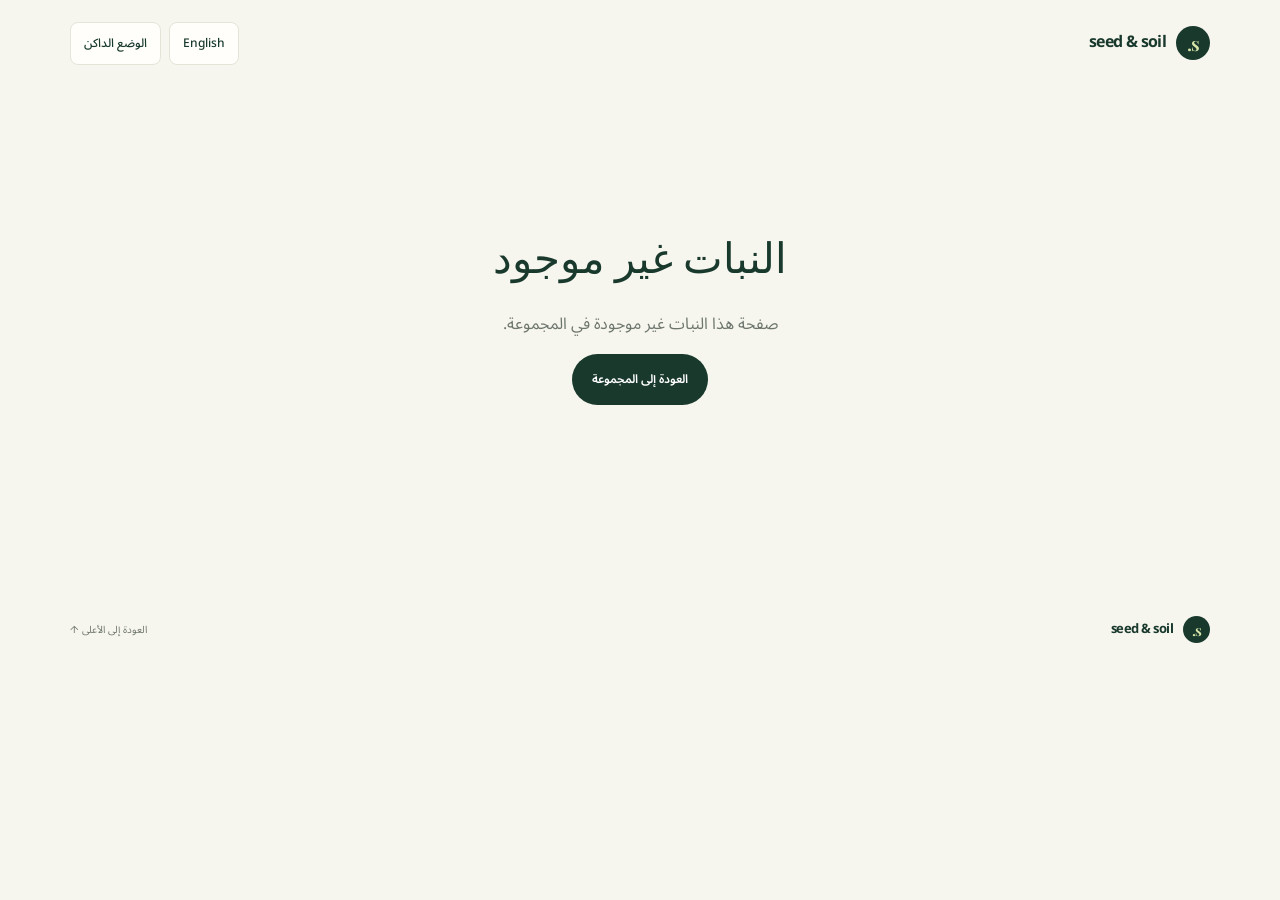
==== plants/index.html @ 62f989cf "Add Arabic plant catalog and animated details Co-authored-by: Copilot App <223556219+Copilot@users.n" ====
<!doctype html>
<html lang="ar" dir="rtl">
<head>
  <meta charset="utf-8">
  <meta name="viewport" content="width=device-width, initial-scale=1">
  <meta name="theme-color" content="#f6f5ee">
  <meta name="description" content="Plant information, photos, and a QR code for your seed display.">
  <title>معلومات النبات — Seed &amp; Soil</title>
  <link rel="preconnect" href="https://images.unsplash.com">
  <link rel="stylesheet" href="../styles.css">
  <script src="../app.js" defer></script>
</head>
<body>
  <header class="topbar wrap">
    <a class="brand" href="../" aria-label="الصفحة الرئيسية - Seed & Soil"><span class="brand-mark" aria-hidden="true">s.</span><span>seed &amp; soil</span></a>
    <nav class="site-controls" aria-label="إعدادات الموقع" data-i18n-aria="siteSettings">
      <button class="control-button" type="button" data-language-button aria-label="تغيير اللغة">English</button>
      <button class="control-button theme-button" type="button" data-theme-button aria-pressed="false">الوضع الداكن</button>
    </nav>
  </header>
  <main class="detail-main wrap" data-plant-page aria-live="polite">
    <noscript>يلزم تفعيل JavaScript لعرض معلومات النباتات.</noscript>
  </main>
  <footer class="footer wrap">
    <a class="brand brand-small" href="../"><span class="brand-mark" aria-hidden="true">s.</span><span>seed &amp; soil</span></a>
    <a class="back-top" href="#top" data-i18n="backToTop">العودة إلى الأعلى ↑</a>
  </footer>
</body>
</html>
---- styles.css ----
@import url('https://fonts.googleapis.com/css2?family=DM+Sans:wght@400;500;600;700&family=Playfair+Display:ital,wght@0,500;0,600;1,500;1,600&display=swap');
@import url('https://fonts.googleapis.com/css2?family=Noto+Sans+Arabic:wght@400;500;600;700&display=swap');
:root{--ink:#19392d;--muted:#6d766d;--paper:#f6f5ee;--white:#fffefa;--leaf:#496b4f;--lime:#d8e6a9;--line:#e4e4d8;--orange:#c67642;--serif:'Playfair Display',Georgia,serif;--sans:'DM Sans',Arial,sans-serif;--radius:18px}
*{box-sizing:border-box}html{scroll-behavior:smooth;scroll-padding-top:22px}body{margin:0;background:var(--paper);color:var(--ink);font:16px/1.6 var(--sans);-webkit-font-smoothing:antialiased}a{color:inherit}.wrap{width:min(1140px,calc(100% - 48px));margin-inline:auto}.sr-only{position:absolute;width:1px;height:1px;padding:0;margin:-1px;overflow:hidden;clip:rect(0,0,0,0);white-space:nowrap;border:0}
.topbar{height:86px;display:flex;align-items:center;justify-content:space-between}.brand{display:inline-flex;align-items:center;gap:10px;text-decoration:none;font-size:16px;font-weight:700;letter-spacing:-.04em}.brand-mark{display:grid;place-items:center;width:34px;height:34px;border-radius:50%;background:var(--ink);color:var(--lime);font:600 19px var(--serif)}.top-link{font-size:13px;font-weight:600;text-decoration:none}.top-link span{margin-left:10px;color:var(--leaf)}
.hero{min-height:510px;position:relative;display:grid;grid-template-columns:1fr .94fr;align-items:center;gap:8%;padding:35px 0 62px}.hero-copy{padding:10px 0 35px}.eyebrow{text-transform:uppercase;letter-spacing:.13em;font-weight:700;font-size:10px;margin:0 0 20px;color:var(--leaf)}.eyebrow-dot,.art-label-dot{display:inline-block;width:7px;height:7px;background:#88a057;border-radius:50%;margin-right:8px;vertical-align:1px}.eyebrow-year{letter-spacing:.04em;font-weight:500;color:#899084}.hero h1{font:500 clamp(54px,7vw,87px)/.99 var(--serif);letter-spacing:-.055em;margin:0;max-width:530px}.hero h1 span{font-style:italic;color:var(--leaf)}.hero-description{max-width:390px;color:var(--muted);font-size:15px;margin:23px 0 26px}.button{display:inline-flex;align-items:center;justify-content:center;gap:21px;border-radius:100px;padding:13px 20px;font:600 12px var(--sans);text-decoration:none;transition:transform .18s,background .18s}.button:hover{transform:translateY(-2px)}.button-dark{background:var(--ink);color:white}.button-dark:hover{background:#2d5744}.hero-art{height:380px;position:relative;border-radius:170px 170px 18px 18px;overflow:hidden;background:#d6ddc9 url('https://images.unsplash.com/photo-1497250681960-ef046c08a56e?auto=format&fit=crop&w=1100&q=85') center 53%/cover no-repeat}.hero-art:after{content:"";position:absolute;inset:0;background:linear-gradient(180deg,rgba(17,45,33,.12),transparent 40%,rgba(17,45,33,.12))}.art-label{position:absolute;z-index:1;top:20px;left:23px;color:white;font-size:9px;letter-spacing:.16em;font-weight:700}.art-label-dot{background:#d8e6a9}.hero-art-sticker{position:absolute;z-index:2;right:24px;bottom:25px;width:98px;height:98px;border-radius:50%;background:var(--lime);display:grid;align-content:center;justify-items:center;text-align:center;text-transform:uppercase;font-size:11px;font-weight:700;line-height:1.2;transform:rotate(8deg)}.hero-art-sticker span{font-size:19px;margin-top:3px}.hero-foot{position:absolute;bottom:12px;left:0;right:0;display:flex;justify-content:space-between;color:#869082;font-size:9px;letter-spacing:.14em;font-weight:700}.hero-foot span span{color:var(--orange);margin-left:8px}
.collection{padding:90px 0 96px}.section-heading{display:flex;justify-content:space-between;align-items:end;margin-bottom:30px}.section-heading .eyebrow{margin-bottom:8px}.section-heading h2{font:500 clamp(38px,5vw,53px)/1.1 var(--serif);letter-spacing:-.04em;margin:0}.heading-period{color:var(--orange)}.collection-count{font-size:12px;color:var(--muted);margin:0 0 5px}.collection-tools{display:flex;align-items:center;justify-content:space-between;gap:18px;margin-bottom:24px}.search-box{height:43px;width:min(270px,100%);display:flex;align-items:center;gap:9px;padding:0 13px;border:1px solid var(--line);border-radius:8px;background:var(--white)}.search-icon{font-size:20px;color:var(--leaf);line-height:1}.search-box input{width:100%;border:0;outline:0;background:transparent;color:var(--ink);font:12px var(--sans)}.search-box:focus-within{outline:2px solid #aebd88;outline-offset:2px}.filter-list{display:flex;gap:8px;flex-wrap:wrap}.filter-chip{padding:9px 14px;border:1px solid var(--line);border-radius:99px;background:transparent;color:var(--muted);font:500 11px var(--sans);cursor:pointer;transition:all .15s}.filter-chip:hover,.filter-chip:focus-visible{border-color:var(--leaf);color:var(--ink)}.filter-chip.is-active{background:var(--ink);border-color:var(--ink);color:white}.plant-grid{display:grid;grid-template-columns:repeat(4,minmax(0,1fr));gap:18px}.plant-card{min-width:0;background:var(--white);border-radius:var(--radius);overflow:hidden;transition:transform .2s,box-shadow .2s}.plant-card:hover{transform:translateY(-5px);box-shadow:0 12px 30px #19392d14}.card-image-link{display:block;position:relative;overflow:hidden;background:#dce1d2;aspect-ratio:.88}.card-image{width:100%;height:100%;display:block;object-fit:cover;transition:transform .4s}.plant-card:hover .card-image{transform:scale(1.04)}.card-number{position:absolute;left:13px;top:13px;background:#fffefaeb;border-radius:99px;padding:5px 9px;font-size:9px;letter-spacing:.06em;font-weight:700}.card-content{padding:17px 17px 18px}.card-category{text-transform:uppercase;letter-spacing:.12em;font-size:9px;color:var(--leaf);font-weight:700;margin:0 0 6px}.card-title{font:500 22px/1.2 var(--serif);margin:0 0 4px;letter-spacing:-.02em}.card-title a{text-decoration:none}.card-title a:hover{text-decoration:underline}.card-latin{font:italic 11px var(--serif);color:var(--muted);margin:0}.card-bottom{display:flex;justify-content:space-between;align-items:center;border-top:1px solid var(--line);margin-top:15px;padding-top:12px;font-size:10px;color:var(--muted)}.card-link{font-size:12px;color:var(--ink);text-decoration:none;font-weight:700}.card-link:hover{text-decoration:underline}.empty-state{padding:35px;text-align:center;color:var(--muted);background:#fffefa;border-radius:12px}.sample-note{margin:23px 0 0;color:var(--muted);font-size:11px}.sample-note>span{color:var(--orange);margin-right:5px}.sample-note code{font:11px ui-monospace,Consolas,monospace;background:#ebece2;padding:2px 5px;border-radius:4px}
.note-band{background:#e8ebdd}.note-band-inner{min-height:150px;display:flex;align-items:center;gap:20px}.note-flower{font-size:31px;color:var(--leaf)}.note-band p{font:500 clamp(23px,3vw,34px) var(--serif);letter-spacing:-.02em;margin:0}.note-band p em{color:var(--leaf)}.note-signature{margin-left:auto;font:italic 14px var(--serif);color:var(--muted)}.footer{min-height:90px;display:flex;align-items:center;justify-content:space-between;gap:15px}.brand-small{font-size:13px}.brand-small .brand-mark{width:27px;height:27px;font-size:15px}.footer p,.back-top{font-size:10px;color:var(--muted);text-decoration:none;margin:0}.footer p span{color:var(--orange)}.back-top:hover{text-decoration:underline}
/* Detail pages */
.detail-main{padding:24px 0 90px}.breadcrumb{font-size:11px;color:var(--muted);margin:0 0 26px}.breadcrumb a{text-decoration:none}.breadcrumb a:hover{text-decoration:underline}.detail-hero{display:grid;grid-template-columns:1fr 1fr;gap:8%;align-items:center}.detail-copy{padding:0 0 20px}.detail-title{font:500 clamp(48px,6.6vw,78px)/1 var(--serif);letter-spacing:-.05em;margin:0 0 8px}.detail-latin{font:italic 18px var(--serif);color:var(--leaf);margin:0 0 21px}.detail-description{max-width:460px;color:var(--muted);font-size:14px}.detail-tags{display:flex;gap:8px;flex-wrap:wrap;margin-top:22px}.detail-tag{border-radius:99px;padding:6px 11px;background:#e8ebdd;color:#45614a;font-size:10px;font-weight:600}.detail-visual{position:relative;border-radius:150px 150px 18px 18px;overflow:hidden;aspect-ratio:.86;background:#dce1d2}.detail-visual img{width:100%;height:100%;display:block;object-fit:cover}.gallery-caption{position:absolute;left:16px;bottom:15px;background:#fffefaeb;border-radius:99px;padding:7px 12px;font-size:10px;color:var(--ink)}.gallery-controls{display:flex;align-items:center;gap:12px;margin-top:13px;justify-content:flex-end}.gallery-button{width:38px;height:38px;border:1px solid var(--line);border-radius:50%;background:var(--white);color:var(--ink);font-size:16px;cursor:pointer}.gallery-button:hover,.gallery-button:focus-visible{background:var(--ink);color:white}.gallery-count{font-size:10px;color:var(--muted);min-width:36px;text-align:center}.detail-content{display:grid;grid-template-columns:minmax(0,1fr) 280px;gap:55px;margin-top:64px;align-items:start}.detail-content h2{font:500 31px var(--serif);letter-spacing:-.03em;margin:0 0 21px}.info-list{border-top:1px solid var(--line)}.info-group{border-bottom:1px solid var(--line)}.info-group summary{list-style:none;cursor:pointer;display:flex;justify-content:space-between;gap:15px;align-items:center;padding:17px 4px;font:500 18px var(--serif)}.info-group summary::-webkit-details-marker{display:none}.info-group summary:after{content:'+';font:400 20px var(--sans);color:var(--leaf)}.info-group[open] summary:after{content:'−'}.info-group summary:focus-visible{outline:2px solid #aebd88;outline-offset:2px}.info-body{color:var(--muted);font-size:13px;padding:0 30px 18px 4px}.info-body p{margin:0 0 8px}.info-body p:last-child{margin-bottom:0}.qr-card{background:var(--white);border:1px solid var(--line);border-radius:14px;padding:20px;text-align:center;position:sticky;top:20px}.qr-card h3{font:500 21px var(--serif);margin:0 0 4px}.qr-card>p{font-size:10px;color:var(--muted);margin:0 0 13px}.qr-image{width:160px;height:160px;display:block;margin:0 auto 13px;image-rendering:pixelated}.qr-open{display:inline-block;color:var(--leaf);font-size:10px;font-weight:600;margin-bottom:13px}.url-field{width:100%;padding:9px 10px;border:1px solid var(--line);border-radius:6px;color:var(--muted);background:#fbfaf4;font:10px var(--sans);text-overflow:ellipsis}.copy-button{width:100%;border:0;border-radius:6px;background:var(--ink);color:white;padding:10px;margin-top:8px;font:600 11px var(--sans);cursor:pointer}.copy-button:hover{background:#2d5744}.copy-status{min-height:16px;font-size:10px;color:var(--leaf);margin:7px 0 0}.qr-credit{font-size:9px!important;margin-top:10px!important}.more-plants{margin-top:75px;border-top:1px solid var(--line);padding-top:28px}.more-plants h2{font:500 29px var(--serif);margin:0 0 18px}.more-link{display:inline-flex;gap:9px;align-items:center;font-size:12px;font-weight:600;text-decoration:none}.more-link:hover{text-decoration:underline}.not-found{padding:90px 0;text-align:center}.not-found h1{font:500 42px var(--serif)}.not-found p{color:var(--muted)}
@media(max-width:850px){.hero{gap:5%;grid-template-columns:1fr .8fr}.hero-art{height:330px}.plant-grid{grid-template-columns:repeat(2,minmax(0,1fr));gap:14px}.detail-content{grid-template-columns:minmax(0,1fr) 240px;gap:28px}.qr-card{padding:16px}.qr-image{width:140px;height:140px}}
@media(max-width:600px){.wrap{width:min(100% - 34px,440px)}.topbar{height:70px}.top-link{font-size:11px}.hero{display:flex;flex-direction:column;align-items:stretch;gap:20px;padding:32px 0 45px}.hero-copy{padding:0}.hero h1{font-size:64px}.hero-description{font-size:13px;max-width:320px}.hero-art{height:260px;width:100%;border-radius:130px 130px 16px 16px}.hero-foot{bottom:8px}.collection{padding:62px 0 67px}.section-heading h2{font-size:42px}.collection-tools{align-items:flex-start;flex-direction:column;margin-bottom:18px}.search-box{width:100%}.filter-list{gap:6px}.filter-chip{padding:8px 11px;font-size:10px}.plant-grid{gap:10px}.card-content{padding:12px}.card-title{font-size:18px}.card-category{font-size:8px}.card-bottom{font-size:9px}.note-band-inner{min-height:135px;gap:12px}.note-flower{font-size:24px}.note-band p{font-size:24px}.note-signature{font-size:11px}.footer{min-height:84px;flex-wrap:wrap;padding:16px 0}.footer p{order:3;width:100%;text-align:center}.detail-main{padding-top:12px}.detail-hero{display:flex;flex-direction:column-reverse;align-items:stretch;gap:20px}.detail-visual{width:100%;aspect-ratio:1.08;border-radius:120px 120px 16px 16px}.detail-title{font-size:57px}.detail-latin{font-size:16px;margin-bottom:13px}.detail-description{font-size:13px}.detail-content{display:flex;flex-direction:column;gap:30px;margin-top:42px}.detail-content>div{width:100%}.detail-content h2{font-size:28px}.qr-card{position:static;width:100%;max-width:360px;align-self:center}.qr-image{width:160px;height:160px}.more-plants{margin-top:48px}.detail-copy .eyebrow{margin-bottom:10px}}
@media(prefers-reduced-motion:reduce){*,*::before,*::after{scroll-behavior:auto!important;transition:none!important}}

/* Language, theme, and collection view controls */
:root{--ink:#19392d;--muted:#6d766d;--paper:#f6f5ee;--white:#fffefa;--leaf:#496b4f;--lime:#d8e6a9;--line:#e4e4d8;--orange:#c67642}
:root[data-theme="dark"]{color-scheme:dark;--ink:#e7eee8;--muted:#b0bdb4;--paper:#151e19;--white:#202c25;--leaf:#a7c996;--lime:#394c37;--line:#39453d;--orange:#e2a36f}
:root[data-theme="dark"] .filter-chip.is-active,:root[data-theme="dark"] .button-dark,:root[data-theme="dark"] .copy-button{background:#52755c;border-color:#52755c;color:#fff}
:root[data-theme="dark"] .card-number,:root[data-theme="dark"] .gallery-caption{background:#17231deb;color:var(--ink)}
:root[data-theme="dark"] .detail-tag,:root[data-theme="dark"] .plant-wheel::before{background:#2b3a30;color:var(--ink)}
:root[data-theme="dark"] .url-field{background:#17211b;border-color:var(--line);color:var(--ink)}
.site-controls{display:flex;align-items:center;gap:8px}.control-button{min-height:38px;padding:8px 13px;border:1px solid var(--line);border-radius:8px;background:var(--white);color:var(--ink);font:500 12px var(--sans);cursor:pointer}.control-button:hover{border-color:var(--leaf)}.control-button:focus-visible,.wheel-button:focus-visible{outline:2px solid var(--leaf);outline-offset:2px}
.collection{padding-top:42px}.section-heading h1{font:500 clamp(36px,5vw,52px)/1.15 var(--serif);letter-spacing:-.035em;margin:0}.collection-tools{margin-bottom:16px}
.wheel-controls{display:flex;align-items:center;justify-content:center;gap:16px;margin:8px 0 10px}.wheel-button{display:grid;place-items:center;width:42px;height:42px;border:1px solid var(--line);border-radius:50%;background:var(--white);color:var(--ink);font-size:20px;cursor:pointer}.wheel-button:hover:not(:disabled){background:var(--ink);color:var(--white)}.wheel-button:disabled{opacity:.45;cursor:not-allowed}.wheel-position{min-width:170px;text-align:center;color:var(--muted);font-size:12px}
.plant-wheel{position:relative;display:block;width:min(100%,780px);min-height:clamp(460px,65vw,680px);margin:8px auto 28px;border-radius:50%;background:radial-gradient(circle,transparent 0 29%,color-mix(in srgb,var(--leaf) 14%,transparent) 29.2% 29.5%,transparent 29.7% 60%,color-mix(in srgb,var(--leaf) 18%,transparent) 60.2% 60.5%,transparent 60.7%);touch-action:pan-y;user-select:none;cursor:grab}.plant-wheel:active{cursor:grabbing}.plant-wheel:not(.has-plants){display:none}.plant-wheel::before{content:attr(data-wheel-label);display:grid;place-items:center;position:absolute;z-index:0;left:50%;top:50%;width:118px;height:118px;padding:12px;transform:translate(-50%,-50%);border-radius:50%;background:#e8ebdd;color:var(--leaf);font-size:11px;font-weight:700;letter-spacing:.08em;text-align:center}.plant-wheel .plant-card{position:absolute;z-index:1;left:50%;top:50%;width:clamp(120px,16vw,178px);transform:translate(-50%,-50%) rotate(var(--wheel-angle)) translateY(var(--wheel-radius)) rotate(var(--wheel-counter-angle));box-shadow:0 6px 24px #19392d1f;transition:transform .55s cubic-bezier(.2,.8,.2,1)}.plant-card-link{display:block;height:100%;color:inherit;text-decoration:none}.plant-card-link:focus-visible{outline:3px solid var(--leaf);outline-offset:3px;border-radius:var(--radius)}.plant-card:focus-within .card-image{transform:scale(1.04)}.plant-wheel .card-image-link{aspect-ratio:1.04}.plant-wheel .card-content{padding:10px 12px 12px}.plant-wheel .card-title{font-size:17px}.plant-wheel .card-bottom{font-size:9px;margin-top:8px;padding-top:7px}
:root[dir="rtl"] body{font-family:'Noto Sans Arabic','DM Sans',Arial,sans-serif}:root[dir="rtl"] .brand,:root[dir="rtl"] .button,:root[dir="rtl"] .control-button,:root[dir="rtl"] .wheel-button,:root[dir="rtl"] .filter-chip,:root[dir="rtl"] input{font-family:'Noto Sans Arabic','DM Sans',Arial,sans-serif}:root[dir="rtl"] .section-heading h1,:root[dir="rtl"] .card-title,:root[dir="rtl"] .detail-title,:root[dir="rtl"] .detail-content h2,:root[dir="rtl"] .info-group summary,:root[dir="rtl"] .qr-card h3,:root[dir="rtl"] .more-plants h2{font-family:'Noto Sans Arabic',Tahoma,sans-serif;letter-spacing:0}:root[dir="rtl"] .card-latin,:root[dir="rtl"] .detail-latin{direction:ltr;text-align:right}:root[dir="rtl"] .card-number{left:auto;right:13px}:root[dir="rtl"] .gallery-caption{left:auto;right:16px}:root[dir="rtl"] .info-body{padding:0 4px 18px 30px}:root[dir="rtl"] .qr-card,:root[dir="rtl"] .card-content{text-align:start}:root[dir="rtl"] .qr-card{text-align:center}
@media(max-width:600px){.collection{padding-top:28px}.site-controls{gap:5px}.control-button{padding:7px 9px;font-size:10px}.collection-tools{gap:12px}.plant-wheel{min-height:440px;width:min(100%,440px);background:radial-gradient(circle,transparent 0 29%,color-mix(in srgb,var(--leaf) 14%,transparent) 29.2% 29.6%,transparent 29.8% 60%,color-mix(in srgb,var(--leaf) 18%,transparent) 60.2% 60.6%,transparent 60.8%)}.plant-wheel::before{width:88px;height:88px;font-size:9px}.plant-wheel .plant-card{width:clamp(118px,36vw,145px)}.plant-wheel .card-title{font-size:15px}.plant-wheel .card-content{padding:9px}.plant-wheel .card-latin{font-size:9px}.plant-wheel .card-bottom{font-size:8px}}

/* Swipeable featured cards above the complete plant list */
.swipe-section{padding:28px 0 52px;border-bottom:1px solid var(--line);margin-bottom:38px}.swipe-heading{text-align:center;margin-bottom:20px}.swipe-heading h2,.catalog-heading h2{font:500 clamp(24px,3vw,32px)/1.2 var(--serif);margin:0}.swipe-heading p{font-size:12px;color:var(--muted);margin:7px 0 0}.swipe-stage{position:relative;width:min(100%,360px);height:460px;margin:0 auto;touch-action:pan-y;user-select:none}.swipe-stack{position:absolute;inset:0}.swipe-card{position:absolute;inset:0;display:block;overflow:hidden;border:0;border-radius:22px;background:#dce1d2;color:white;box-shadow:0 12px 32px #19392d26;text-decoration:none}.swipe-card.is-active{z-index:3;touch-action:pan-y;cursor:grab;transform:translate(var(--swipe-x,0),0) rotate(var(--swipe-rotation,0));transition:transform .2s ease-out}.swipe-card.is-active.is-dragging{transition:none;cursor:grabbing}.swipe-card.is-active.is-swiping-left{transform:translate(-130%,0) rotate(-18deg);transition:transform .24s ease-in}.swipe-card.is-active.is-swiping-right{transform:translate(130%,0) rotate(18deg);transition:transform .24s ease-in}.swipe-card.is-underlay{z-index:calc(3 - var(--stack-depth));inset:0;pointer-events:none;transform:translateY(calc(var(--stack-depth) * 9px)) scale(calc(1 - var(--stack-depth) * .045));opacity:calc(1 - var(--stack-depth) * .12);box-shadow:0 8px 24px #19392d20}.swipe-card-image{position:absolute;inset:0;width:100%;height:100%;object-fit:cover}.swipe-card-tint{position:absolute;inset:0;background:linear-gradient(180deg,transparent 38%,rgba(11,30,22,.12) 50%,rgba(11,30,22,.83) 100%)}.swipe-card-content{position:absolute;inset:auto 0 0;display:flex;flex-direction:column;gap:7px;padding:27px 24px 24px;text-align:start}.swipe-card-category{text-transform:uppercase;letter-spacing:.13em;font-size:10px;font-weight:700;color:#e0e9c2}.swipe-card-title{font:500 34px/1.1 var(--serif)}.swipe-card-latin{font:italic 14px var(--serif);color:#e2e8df}.swipe-card-meta{font-size:11px;color:#e2e8df;margin-top:3px}.swipe-card:focus-visible{outline:4px solid var(--leaf);outline-offset:4px}.swipe-controls{display:flex;align-items:center;justify-content:center;gap:17px;margin-top:27px}.swipe-button{display:grid;place-items:center;width:44px;height:44px;border:1px solid var(--line);border-radius:50%;background:var(--white);color:var(--ink);font-size:19px;cursor:pointer}.swipe-button:hover:not(:disabled){background:var(--ink);color:var(--white)}.swipe-button:disabled{opacity:.45;cursor:not-allowed}.swipe-position{min-width:190px;text-align:center;color:var(--muted);font-size:12px}.catalog-section{padding-bottom:30px}.catalog-heading{margin:0 0 20px}.plant-grid[hidden],.swipe-stage[hidden],.swipe-controls[hidden]{display:none}
:root[dir="rtl"] .swipe-card-content{text-align:right}:root[dir="rtl"] .swipe-card-latin{direction:ltr;text-align:right}
@media(max-width:600px){.swipe-section{padding:20px 0 36px;margin-bottom:28px}.swipe-heading{margin-bottom:15px}.swipe-heading h2{font-size:25px}.swipe-stage{width:min(100%,330px);height:min(112vw,440px);min-height:350px}.swipe-card{border-radius:18px}.swipe-card-content{padding:22px 20px}.swipe-card-title{font-size:30px}.swipe-controls{margin-top:22px}.catalog-heading{margin-bottom:15px}}
@media(prefers-reduced-motion:reduce){.swipe-card,.swipe-card.is-active.is-swiping-left,.swipe-card.is-active.is-swiping-right{transition:none!important}}

/* Fan a few cards behind the current plant, and let the current card swipe away. */
.swipe-card.is-underlay{transform:translate(var(--stack-x)) translateY(calc(var(--stack-depth)*10px)) rotate(var(--stack-angle)) scale(calc(1 - var(--stack-depth)*.035))}
.swipe-card.is-active.is-swiping-left{transform:translate(145%,-4%) rotate(20deg);opacity:0}
.swipe-card.is-active.is-swiping-right{transform:translate(-145%,-4%) rotate(-20deg);opacity:0}
.swipe-card.is-active.is-swiping-left,.swipe-card.is-active.is-swiping-right{transition:transform .28s cubic-bezier(.2,.8,.2,1),opacity .24s ease}
.info-heading{display:flex;align-items:baseline;flex-wrap:wrap;gap:10px}
.info-other-names{font:400 11px/1.5 var(--sans);color:var(--muted)}
.info-panel{overflow:hidden}
.info-panel .info-body{padding-top:0}
:root[dir="rtl"] .info-other-names{font-family:'Noto Sans Arabic',Tahoma,sans-serif}
:root[data-theme="dark"] .swipe-card{box-shadow:0 12px 32px #0006}
@media(max-width:600px){.swipe-stage{width:min(100%,330px);height:min(112vw,440px);min-height:350px}.info-group summary{font-size:16px}.info-other-names{font-size:10px}}
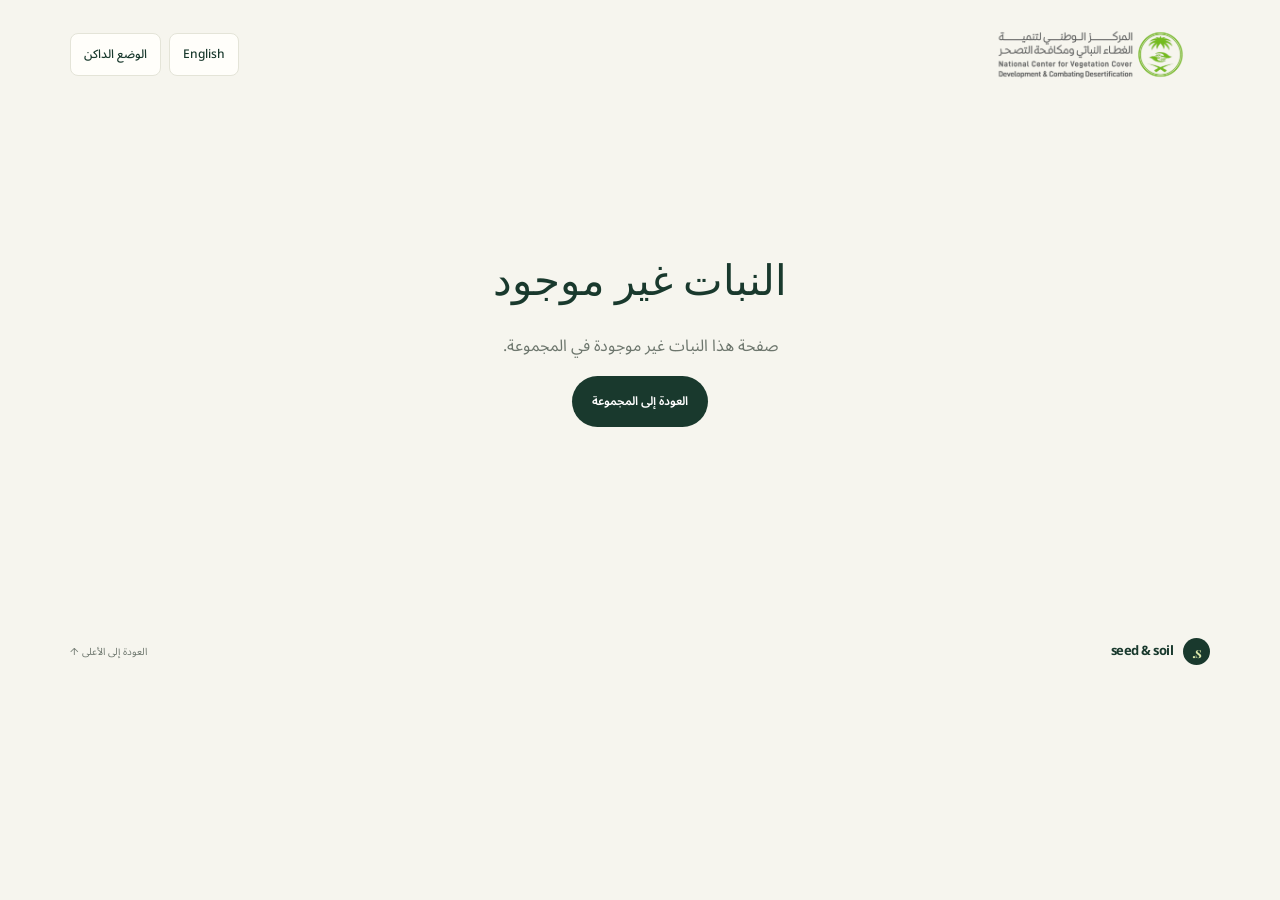
==== commit 5a6b3d01: "Add center logos and continuous ordered swipes Co-authored-by: Copilot App <223556219+Copilot@users." ====
--- a/plants/index.html
+++ b/plants/index.html
@@ -12,7 +12,9 @@
 </head>
 <body>
   <header class="topbar wrap">
-    <a class="brand" href="../" aria-label="الصفحة الرئيسية - Seed & Soil"><span class="brand-mark" aria-hidden="true">s.</span><span>seed &amp; soil</span></a>
+    <a class="site-logo-link" href="../" aria-label="المركز الوطني لتنمية الغطاء النباتي ومكافحة التصحر">
+      <img class="site-logo" data-site-logo src="../assets/center-logo-dark.png" data-logo-light="../assets/center-logo-dark.png" data-logo-dark="../assets/center-logo-white.png" alt="المركز الوطني لتنمية الغطاء النباتي ومكافحة التصحر">
+    </a>
     <nav class="site-controls" aria-label="إعدادات الموقع" data-i18n-aria="siteSettings">
       <button class="control-button" type="button" data-language-button aria-label="تغيير اللغة">English</button>
       <button class="control-button theme-button" type="button" data-theme-button aria-pressed="false">الوضع الداكن</button>
--- a/styles.css
+++ b/styles.css
@@ -44,3 +44,15 @@
 :root[dir="rtl"] .info-other-names{font-family:'Noto Sans Arabic',Tahoma,sans-serif}
 :root[data-theme="dark"] .swipe-card{box-shadow:0 12px 32px #0006}
 @media(max-width:600px){.swipe-stage{width:min(100%,330px);height:min(112vw,440px);min-height:350px}.info-group summary{font-size:16px}.info-other-names{font-size:10px}}
+
+/* The supplied center marks switch between their dark and white versions with the site theme. */
+.site-logo-link{display:flex;align-items:center;min-width:0;text-decoration:none}
+.topbar{height:108px}
+.site-logo{display:block;width:min(52vw,380px);height:90px;object-fit:contain;object-position:left center}
+:root[dir="rtl"] .site-logo{object-position:right center}
+
+/* Fade the page colors quickly when the visitor changes light/dark mode. */
+body,body *{transition:color .22s ease,background-color .22s ease,border-color .22s ease,box-shadow .22s ease}
+.swipe-card.is-underlay{transform:translate(calc(var(--stack-depth)*12px),calc(var(--stack-depth)*14px)) rotate(calc(var(--stack-depth)*1.5deg)) scale(calc(1 - var(--stack-depth)*.035))}
+@media(max-width:600px){.topbar{height:80px}.site-logo{width:min(52vw,250px);height:64px}}
+@media(prefers-reduced-motion:reduce){body,body *{transition:none!important}}
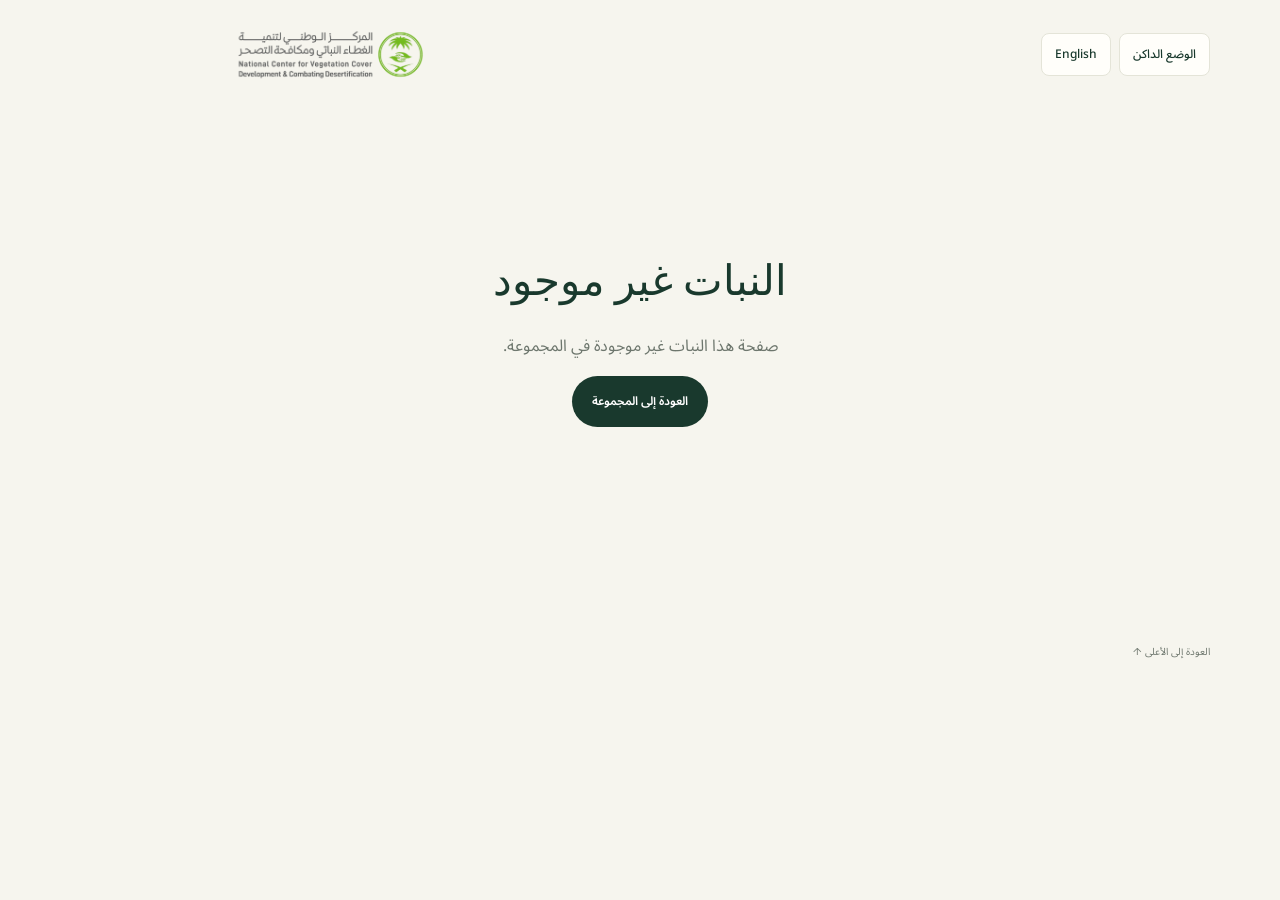
==== commit 26965b3c: "Simplify plant browsing and refine mobile details Co-authored-by: Copilot App <223556219+Copilot@use" ====
--- a/plants/index.html
+++ b/plants/index.html
@@ -24,7 +24,6 @@
     <noscript>يلزم تفعيل JavaScript لعرض معلومات النباتات.</noscript>
   </main>
   <footer class="footer wrap">
-    <a class="brand brand-small" href="../"><span class="brand-mark" aria-hidden="true">s.</span><span>seed &amp; soil</span></a>
     <a class="back-top" href="#top" data-i18n="backToTop">العودة إلى الأعلى ↑</a>
   </footer>
 </body>
--- a/styles.css
+++ b/styles.css
@@ -28,15 +28,40 @@
 
 /* Swipeable featured cards above the complete plant list */
 .swipe-section{padding:28px 0 52px;border-bottom:1px solid var(--line);margin-bottom:38px}.swipe-heading{text-align:center;margin-bottom:20px}.swipe-heading h2,.catalog-heading h2{font:500 clamp(24px,3vw,32px)/1.2 var(--serif);margin:0}.swipe-heading p{font-size:12px;color:var(--muted);margin:7px 0 0}.swipe-stage{position:relative;width:min(100%,360px);height:460px;margin:0 auto;touch-action:pan-y;user-select:none}.swipe-stack{position:absolute;inset:0}.swipe-card{position:absolute;inset:0;display:block;overflow:hidden;border:0;border-radius:22px;background:#dce1d2;color:white;box-shadow:0 12px 32px #19392d26;text-decoration:none}.swipe-card.is-active{z-index:3;touch-action:pan-y;cursor:grab;transform:translate(var(--swipe-x,0),0) rotate(var(--swipe-rotation,0));transition:transform .2s ease-out}.swipe-card.is-active.is-dragging{transition:none;cursor:grabbing}.swipe-card.is-active.is-swiping-left{transform:translate(-130%,0) rotate(-18deg);transition:transform .24s ease-in}.swipe-card.is-active.is-swiping-right{transform:translate(130%,0) rotate(18deg);transition:transform .24s ease-in}.swipe-card.is-underlay{z-index:calc(3 - var(--stack-depth));inset:0;pointer-events:none;transform:translateY(calc(var(--stack-depth) * 9px)) scale(calc(1 - var(--stack-depth) * .045));opacity:calc(1 - var(--stack-depth) * .12);box-shadow:0 8px 24px #19392d20}.swipe-card-image{position:absolute;inset:0;width:100%;height:100%;object-fit:cover}.swipe-card-tint{position:absolute;inset:0;background:linear-gradient(180deg,transparent 38%,rgba(11,30,22,.12) 50%,rgba(11,30,22,.83) 100%)}.swipe-card-content{position:absolute;inset:auto 0 0;display:flex;flex-direction:column;gap:7px;padding:27px 24px 24px;text-align:start}.swipe-card-category{text-transform:uppercase;letter-spacing:.13em;font-size:10px;font-weight:700;color:#e0e9c2}.swipe-card-title{font:500 34px/1.1 var(--serif)}.swipe-card-latin{font:italic 14px var(--serif);color:#e2e8df}.swipe-card-meta{font-size:11px;color:#e2e8df;margin-top:3px}.swipe-card:focus-visible{outline:4px solid var(--leaf);outline-offset:4px}.swipe-controls{display:flex;align-items:center;justify-content:center;gap:17px;margin-top:27px}.swipe-button{display:grid;place-items:center;width:44px;height:44px;border:1px solid var(--line);border-radius:50%;background:var(--white);color:var(--ink);font-size:19px;cursor:pointer}.swipe-button:hover:not(:disabled){background:var(--ink);color:var(--white)}.swipe-button:disabled{opacity:.45;cursor:not-allowed}.swipe-position{min-width:190px;text-align:center;color:var(--muted);font-size:12px}.catalog-section{padding-bottom:30px}.catalog-heading{margin:0 0 20px}.plant-grid[hidden],.swipe-stage[hidden],.swipe-controls[hidden]{display:none}
+
+/* Plant identity and source notes sit beside the photo, outside the accordions. */
+.detail-common-names{font-size:13px;color:var(--muted);margin:0 0 22px}
+.plant-identification{display:grid;gap:12px;padding-top:16px;border-top:1px solid var(--line);font-size:13px}
+.plant-identification p{display:grid;gap:3px;margin:0}
+.plant-identification p span{font-size:10px;font-weight:700;color:var(--leaf)}
+.plant-identification em{font:italic 17px var(--serif);direction:ltr;text-align:start}
+.taxonomy-note{font-size:11px;line-height:1.55;color:var(--muted);margin:14px 0 0}
+.taxonomy-note span{font-weight:700;color:var(--leaf)}
+.plant-sources{display:flex;flex-wrap:wrap;gap:8px 18px;align-items:center;margin-top:22px;padding-top:16px;border-top:1px solid var(--line)}
+.plant-sources h3{width:100%;margin:0;color:var(--muted);font-size:10px;text-transform:uppercase;letter-spacing:.08em}
+.plant-sources a{font-size:11px;color:var(--leaf);text-underline-offset:3px}
+.swipe-card.is-active{will-change:transform;backface-visibility:hidden;transform:translateX(var(--swipe-x,0));transition:transform .22s cubic-bezier(.22,.75,.22,1)}
+.swipe-card.is-active.is-dragging{transition:none}
+.swipe-card.is-active.is-swiping-left{transform:translateX(-130%);transition:transform .22s cubic-bezier(.22,.75,.22,1)}
+.swipe-card.is-active.is-swiping-right{transform:translateX(130%);transition:transform .22s cubic-bezier(.22,.75,.22,1)}
+.swipe-card.is-underlay{z-index:calc(4 - var(--stack-depth));transform:translate(calc(var(--stack-depth) * -10px),calc(var(--stack-depth) * -8px)) scale(calc(1 - var(--stack-depth) * .025));opacity:calc(1 - var(--stack-depth) * .08);transition:transform .22s cubic-bezier(.22,.75,.22,1),opacity .22s ease;backface-visibility:hidden}
+.plant-identification em{font-family:var(--serif)}
+:root[dir="rtl"] .plant-identification p{font-family:'Noto Sans Arabic','DM Sans',Arial,sans-serif}
+:root[dir="rtl"] .plant-identification em{font-family:var(--serif);text-align:right}
+@media(max-width:600px){.detail-common-names{margin-bottom:16px}.plant-identification{gap:10px}}
 :root[dir="rtl"] .swipe-card-content{text-align:right}:root[dir="rtl"] .swipe-card-latin{direction:ltr;text-align:right}
 @media(max-width:600px){.swipe-section{padding:20px 0 36px;margin-bottom:28px}.swipe-heading{margin-bottom:15px}.swipe-heading h2{font-size:25px}.swipe-stage{width:min(100%,330px);height:min(112vw,440px);min-height:350px}.swipe-card{border-radius:18px}.swipe-card-content{padding:22px 20px}.swipe-card-title{font-size:30px}.swipe-controls{margin-top:22px}.catalog-heading{margin-bottom:15px}}
 @media(prefers-reduced-motion:reduce){.swipe-card,.swipe-card.is-active.is-swiping-left,.swipe-card.is-active.is-swiping-right{transition:none!important}}
 
-/* Fan a few cards behind the current plant, and let the current card swipe away. */
-.swipe-card.is-underlay{transform:translate(var(--stack-x)) translateY(calc(var(--stack-depth)*10px)) rotate(var(--stack-angle)) scale(calc(1 - var(--stack-depth)*.035))}
-.swipe-card.is-active.is-swiping-left{transform:translate(145%,-4%) rotate(20deg);opacity:0}
-.swipe-card.is-active.is-swiping-right{transform:translate(-145%,-4%) rotate(-20deg);opacity:0}
-.swipe-card.is-active.is-swiping-left,.swipe-card.is-active.is-swiping-right{transition:transform .28s cubic-bezier(.2,.8,.2,1),opacity .24s ease}
+/* Stack cards in a neat pile and let the top card slide away without rotating. */
+.swipe-card.is-underlay{transform:translate(calc(var(--stack-depth)*-15px),calc(var(--stack-depth)*-12px)) scale(calc(1 - var(--stack-depth)*.035))}
+.swipe-card.is-active{transform:translateX(var(--swipe-x,0))}
+.swipe-card.is-active.is-swiping-left{transform:translateX(-125%);opacity:0}
+.swipe-card.is-active.is-swiping-right{transform:translateX(125%);opacity:0}
+.swipe-card.is-active.is-swiping-left,.swipe-card.is-active.is-swiping-right{transition:transform .3s ease,opacity .26s ease}
+.swipe-card.is-active.is-entering{animation:slide-card-into-place .24s ease-out both}
+@keyframes slide-card-into-place{from{transform:translate(var(--entry-offset),-12px) scale(.96);opacity:.72}to{transform:translate(0,0) scale(1);opacity:1}}
+@media(prefers-reduced-motion:reduce){.swipe-card.is-active.is-entering{animation:none}}
 .info-heading{display:flex;align-items:baseline;flex-wrap:wrap;gap:10px}
 .info-other-names{font:400 11px/1.5 var(--sans);color:var(--muted)}
 .info-panel{overflow:hidden}
@@ -56,3 +81,20 @@
 .swipe-card.is-underlay{transform:translate(calc(var(--stack-depth)*12px),calc(var(--stack-depth)*14px)) rotate(calc(var(--stack-depth)*1.5deg)) scale(calc(1 - var(--stack-depth)*.035))}
 @media(max-width:600px){.topbar{height:80px}.site-logo{width:min(52vw,250px);height:64px}}
 @media(prefers-reduced-motion:reduce){body,body *{transition:none!important}}
+
+/* Keep the logo and settings anchored while the page content changes direction. */
+.topbar{direction:ltr}
+.site-controls{direction:ltr}
+.control-button{text-align:center}
+
+/* Reset the browser's default figure margins so the mobile gallery stays centered in Arabic and English. */
+figure.detail-visual{margin:0 auto}
+@media(max-width:600px){
+  .detail-hero>div:last-child{width:100%}
+  figure.detail-visual{width:100%;margin-inline:auto}
+  .gallery-controls{justify-content:center}
+}
+
+/* Match the supplied green-on-white QR reference. */
+.qr-image{width:180px;height:180px;padding:8px;background:#fff;image-rendering:crisp-edges}
+:root[data-theme="dark"] .qr-image{background:#fff}
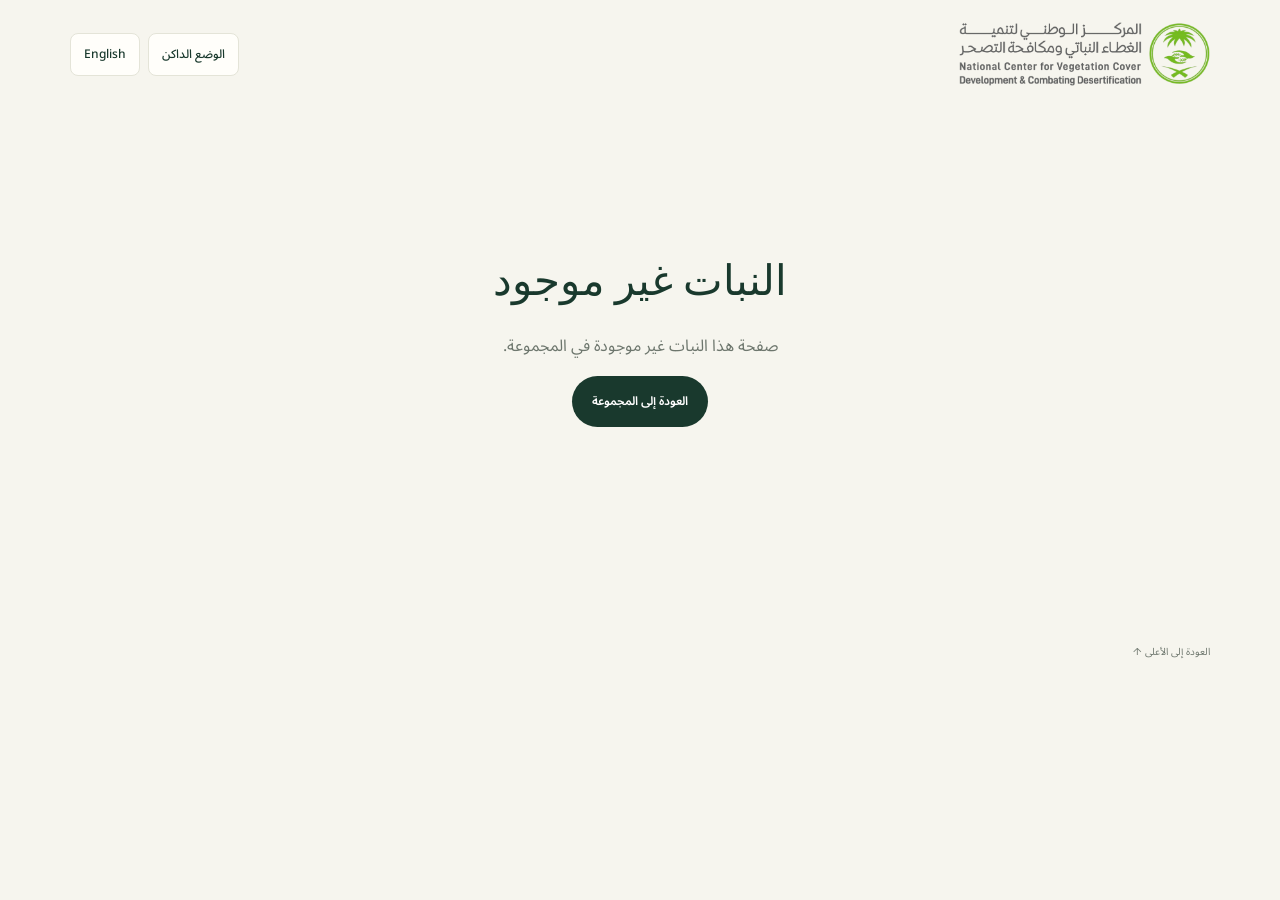
==== commit 5f25b1c5: "Align logo artwork and shrink its click target Co-authored-by: Copilot App <223556219+Copilot@users." ====
--- a/plants/index.html
+++ b/plants/index.html
@@ -13,7 +13,7 @@
 <body>
   <header class="topbar wrap">
     <a class="site-logo-link" href="../" aria-label="المركز الوطني لتنمية الغطاء النباتي ومكافحة التصحر">
-      <img class="site-logo" data-site-logo src="../assets/center-logo-dark.png" data-logo-light="../assets/center-logo-dark.png" data-logo-dark="../assets/center-logo-white.png" alt="المركز الوطني لتنمية الغطاء النباتي ومكافحة التصحر">
+      <img class="site-logo" data-site-logo src="../assets/center-logo-dark-cropped.png" data-logo-light="../assets/center-logo-dark-cropped.png" data-logo-dark="../assets/center-logo-white-cropped.png" alt="المركز الوطني لتنمية الغطاء النباتي ومكافحة التصحر">
     </a>
     <nav class="site-controls" aria-label="إعدادات الموقع" data-i18n-aria="siteSettings">
       <button class="control-button" type="button" data-language-button aria-label="تغيير اللغة">English</button>
--- a/styles.css
+++ b/styles.css
@@ -71,19 +71,18 @@
 @media(max-width:600px){.swipe-stage{width:min(100%,330px);height:min(112vw,440px);min-height:350px}.info-group summary{font-size:16px}.info-other-names{font-size:10px}}
 
 /* The supplied center marks switch between their dark and white versions with the site theme. */
-.site-logo-link{display:flex;align-items:center;min-width:0;text-decoration:none}
+.site-logo-link{display:inline-flex;flex:0 0 auto;align-items:center;width:fit-content;text-decoration:none}
 .topbar{height:108px}
-.site-logo{display:block;width:min(52vw,380px);height:90px;object-fit:contain;object-position:left center}
-:root[dir="rtl"] .site-logo{object-position:right center}
+.site-logo{display:block;width:auto;height:auto;max-width:min(52vw,380px);max-height:64px;object-fit:contain;object-position:right center}
 
 /* Fade the page colors quickly when the visitor changes light/dark mode. */
 body,body *{transition:color .22s ease,background-color .22s ease,border-color .22s ease,box-shadow .22s ease}
 .swipe-card.is-underlay{transform:translate(calc(var(--stack-depth)*12px),calc(var(--stack-depth)*14px)) rotate(calc(var(--stack-depth)*1.5deg)) scale(calc(1 - var(--stack-depth)*.035))}
-@media(max-width:600px){.topbar{height:80px}.site-logo{width:min(52vw,250px);height:64px}}
+@media(max-width:600px){.topbar{height:80px}.site-logo{max-width:min(52vw,250px);max-height:48px}}
 @media(prefers-reduced-motion:reduce){body,body *{transition:none!important}}
 
 /* Keep the logo and settings anchored while the page content changes direction. */
-.topbar{direction:ltr}
+.topbar{direction:ltr;flex-direction:row-reverse}
 .site-controls{direction:ltr}
 .control-button{text-align:center}
 
